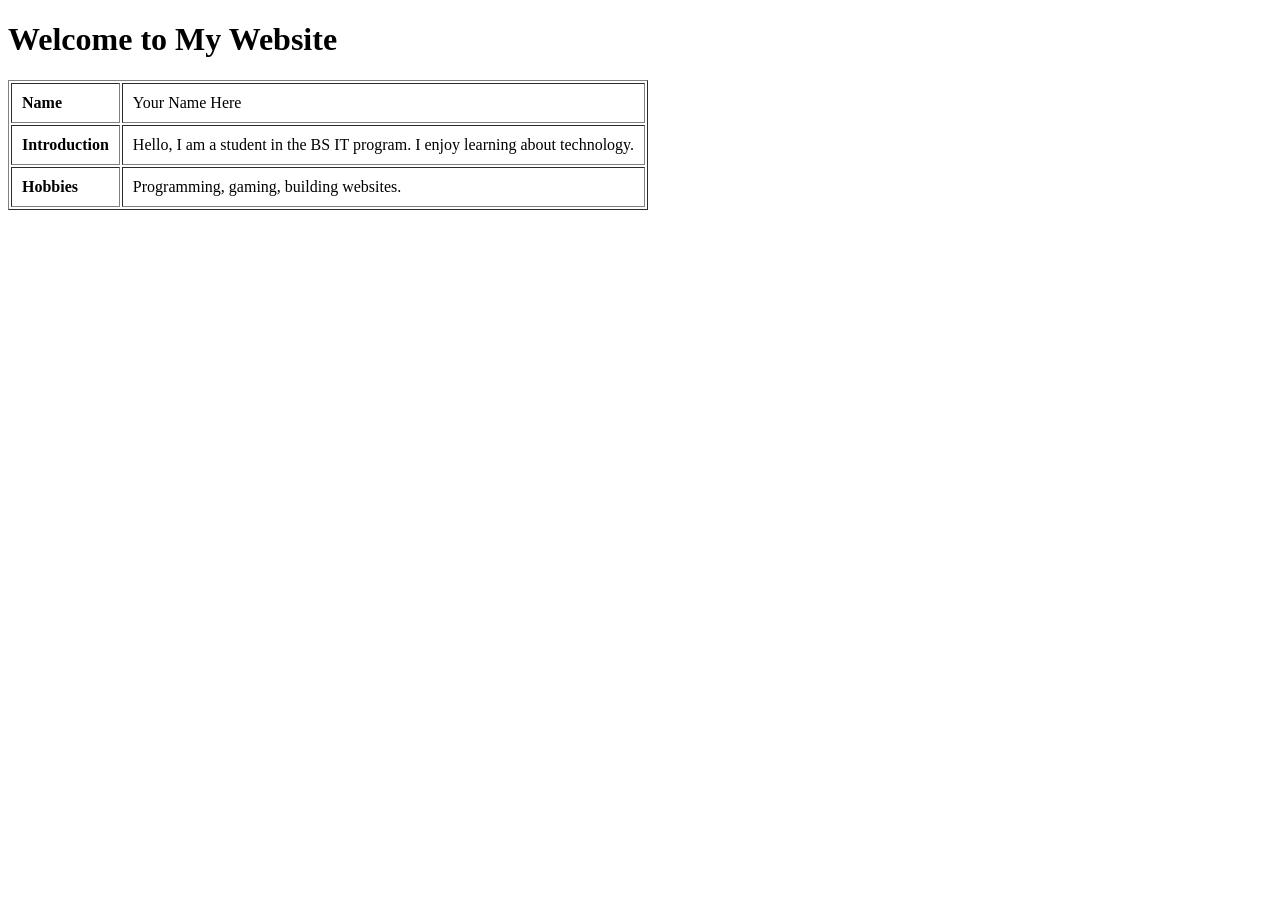
==== index.html @ 140f3bb2 "Create index.html" ====
<!DOCTYPE html>
<html>
<head>
    <title>My GitHub Page</title>
</head>
<body>

<h1>Welcome to My Website</h1>

<table border="1" cellpadding="10">
    <tr>
        <td><strong>Name</strong></td>
        <td>Your Name Here</td>
    </tr>
    <tr>
        <td><strong>Introduction</strong></td>
        <td>Hello, I am a student in the BS IT program. I enjoy learning about technology.</td>
    </tr>
    <tr>
        <td><strong>Hobbies</strong></td>
        <td>Programming, gaming, building websites.</td>
    </tr>
</table>

</body>
</html>
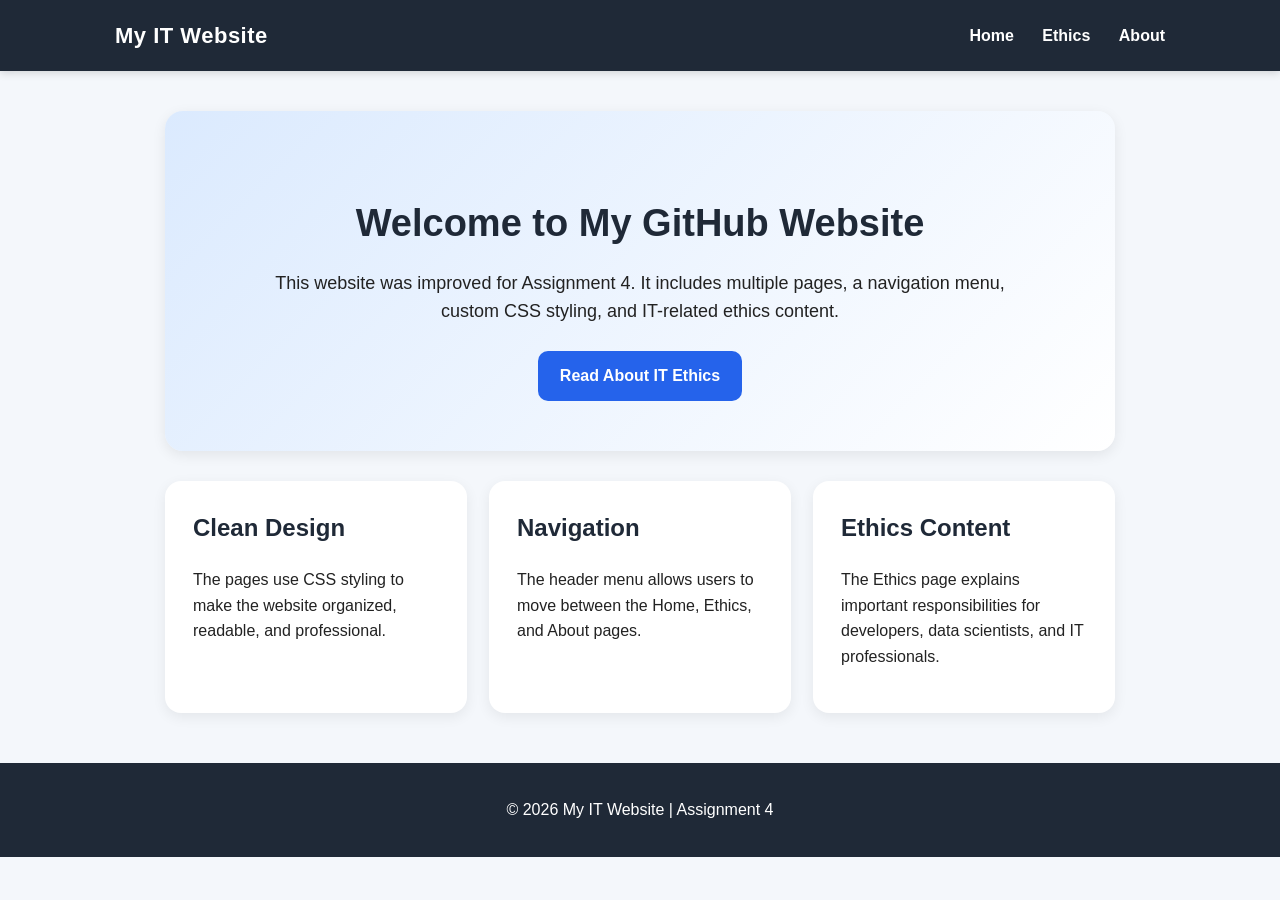
==== commit bf67a160: "Add files via upload" ====
--- a/index.html
+++ b/index.html
@@ -1,26 +1,50 @@
 <!DOCTYPE html>
-<html>
+<html lang="en">
 <head>
-    <title>My GitHub Page</title>
+  <meta charset="UTF-8">
+  <meta name="viewport" content="width=device-width, initial-scale=1.0">
+  <title>Home | Assignment 4 Website</title>
+  <link rel="stylesheet" href="style.css">
 </head>
 <body>
 
-<h1>Welcome to My Website</h1>
+<header>
+  <nav class="navbar">
+    <div class="logo">My IT Website</div>
+    <div class="nav-links">
+      <a href="index.html">Home</a>
+      <a href="ethics.html">Ethics</a>
+      <a href="about.html">About</a>
+    </div>
+  </nav>
+</header>
 
-<table border="1" cellpadding="10">
-    <tr>
-        <td><strong>Name</strong></td>
-        <td>Your Name Here</td>
-    </tr>
-    <tr>
-        <td><strong>Introduction</strong></td>
-        <td>Hello, I am a student in the BS IT program. I enjoy learning about technology.</td>
-    </tr>
-    <tr>
-        <td><strong>Hobbies</strong></td>
-        <td>Programming, gaming, building websites.</td>
-    </tr>
-</table>
+<main class="container">
+  <section class="hero">
+    <h1>Welcome to My GitHub Website</h1>
+    <p>This website was improved for Assignment 4. It includes multiple pages, a navigation menu, custom CSS styling, and IT-related ethics content.</p>
+    <a class="button" href="ethics.html">Read About IT Ethics</a>
+  </section>
+
+  <section class="card-grid">
+    <div class="card">
+      <h2>Clean Design</h2>
+      <p>The pages use CSS styling to make the website organized, readable, and professional.</p>
+    </div>
+    <div class="card">
+      <h2>Navigation</h2>
+      <p>The header menu allows users to move between the Home, Ethics, and About pages.</p>
+    </div>
+    <div class="card">
+      <h2>Ethics Content</h2>
+      <p>The Ethics page explains important responsibilities for developers, data scientists, and IT professionals.</p>
+    </div>
+  </section>
+</main>
+
+<footer>
+  <p>&copy; 2026 My IT Website | Assignment 4</p>
+</footer>
 
 </body>
 </html>
--- a/style.css
+++ b/style.css
@@ -0,0 +1,152 @@
+* {
+  box-sizing: border-box;
+}
+
+body {
+  margin: 0;
+  font-family: Arial, Helvetica, sans-serif;
+  background: #f4f7fb;
+  color: #222;
+  line-height: 1.6;
+}
+
+header {
+  background: #1f2937;
+  color: white;
+  box-shadow: 0 2px 8px rgba(0, 0, 0, 0.15);
+}
+
+.navbar {
+  max-width: 1100px;
+  margin: 0 auto;
+  padding: 18px 25px;
+  display: flex;
+  justify-content: space-between;
+  align-items: center;
+}
+
+.logo {
+  font-size: 22px;
+  font-weight: bold;
+  letter-spacing: 0.5px;
+}
+
+.nav-links a {
+  color: white;
+  text-decoration: none;
+  margin-left: 24px;
+  font-weight: bold;
+  transition: color 0.2s ease;
+}
+
+.nav-links a:hover {
+  color: #93c5fd;
+}
+
+.container {
+  max-width: 1000px;
+  margin: 40px auto;
+  padding: 0 25px;
+}
+
+.hero {
+  background: linear-gradient(135deg, #dbeafe, #ffffff);
+  padding: 50px;
+  border-radius: 18px;
+  box-shadow: 0 4px 14px rgba(0, 0, 0, 0.08);
+  text-align: center;
+}
+
+.hero h1,
+.page-header h1 {
+  color: #1f2937;
+  font-size: 38px;
+  margin-bottom: 15px;
+}
+
+.hero p,
+.page-header p {
+  font-size: 18px;
+  max-width: 750px;
+  margin: 0 auto 25px;
+}
+
+.button {
+  display: inline-block;
+  background: #2563eb;
+  color: white;
+  padding: 12px 22px;
+  border-radius: 10px;
+  text-decoration: none;
+  font-weight: bold;
+}
+
+.button:hover {
+  background: #1d4ed8;
+}
+
+.card-grid {
+  display: grid;
+  grid-template-columns: repeat(3, 1fr);
+  gap: 22px;
+  margin-top: 30px;
+}
+
+.card,
+.content-box,
+.page-header {
+  background: white;
+  border-radius: 16px;
+  padding: 28px;
+  box-shadow: 0 4px 14px rgba(0, 0, 0, 0.07);
+}
+
+.card h2,
+.content-box h2 {
+  color: #1f2937;
+  margin-top: 0;
+}
+
+.content-box {
+  margin-top: 25px;
+}
+
+ul {
+  padding-left: 25px;
+}
+
+li {
+  margin-bottom: 10px;
+}
+
+.references a {
+  color: #2563eb;
+  word-break: break-word;
+}
+
+footer {
+  text-align: center;
+  background: #1f2937;
+  color: white;
+  padding: 18px;
+  margin-top: 50px;
+}
+
+@media (max-width: 750px) {
+  .navbar {
+    flex-direction: column;
+    gap: 12px;
+  }
+
+  .nav-links a {
+    margin: 0 10px;
+  }
+
+  .card-grid {
+    grid-template-columns: 1fr;
+  }
+
+  .hero {
+    padding: 35px 25px;
+  }
+}
